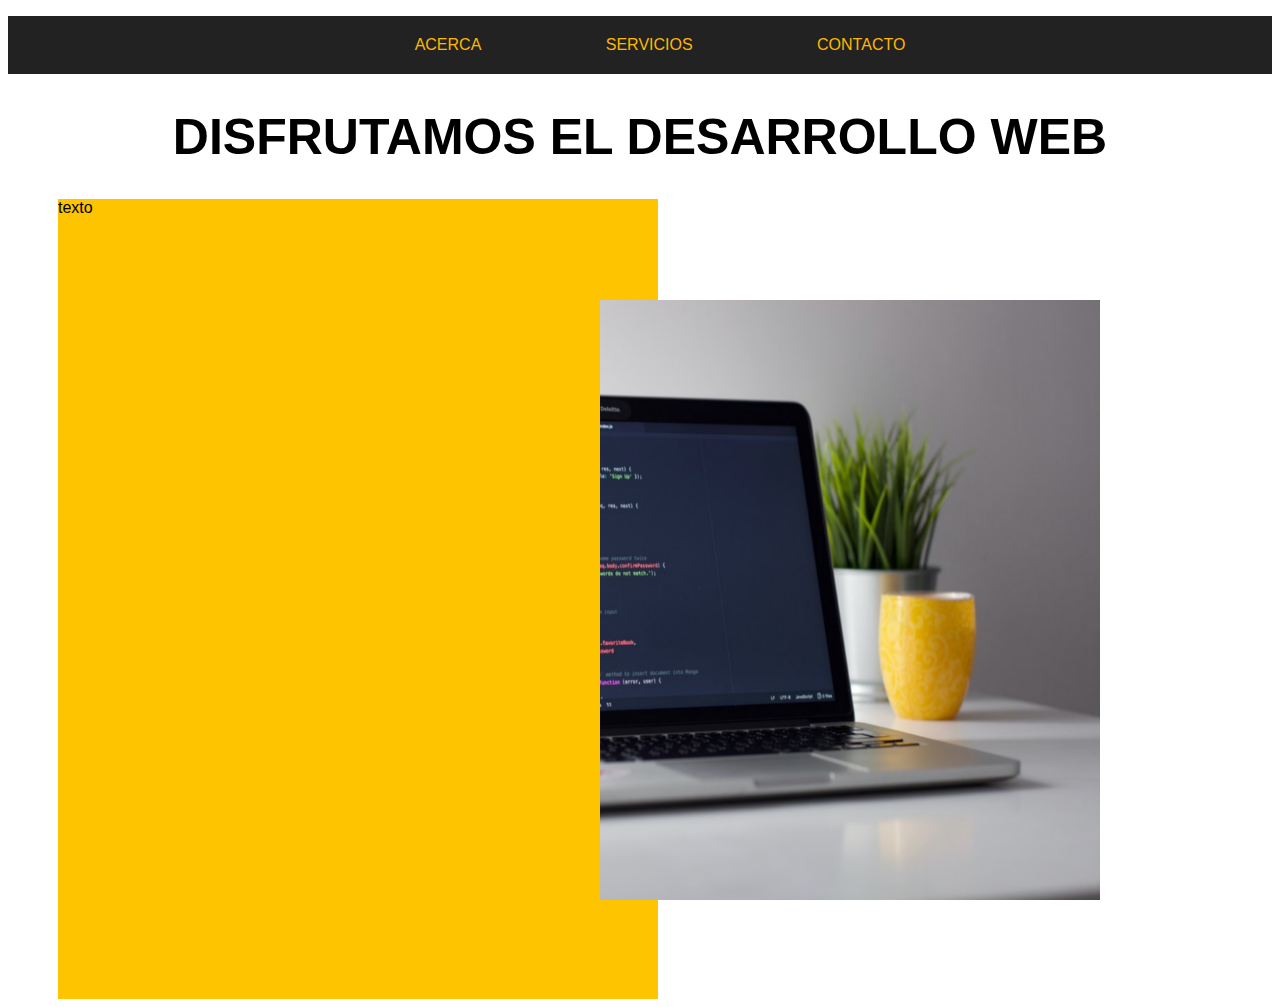
==== index.html @ b895f4a4 "Add files via upload" ====
<!doctype html>
<html>
<head>
<meta charset="utf-8">
<title>Analitica web</title>
<link href="style.css" rel="stylesheet" type="text/css">
</head>
<body>
    <div id="menu">
	   <ul>
	        <li><a href="index.html">ACERCA</a></li>
		    <li><a href="Servicios.html">SERVICIOS</a></li>
		    <li><a href="contacto.html">CONTACTO</a></li>
	   </ul>
	</div>
	<h1>DISFRUTAMOS EL DESARROLLO WEB</h1>
	<div id="caja1"><p>texto</p></div>
	<img id="imagen1" src="imagen1.png" alt="laptop" >

</body>
</html>
---- style.css ----
@charset "utf-8";
/* CSS Document */
body{background-color: color rgba(255,255,255,1.00);font-family: "Gill Sans", "Gill Sans MT", "Myriad Pro", "DejaVu Sans Condensed", Helvetica, Arial, "sans-serif";}
#menu{background-color:rgba(35,34,34,1.00);text-align: center;}
#menu ul {list-style: none;font-family: "Gill Sans", "Gill Sans MT", "Myriad Pro", "DejaVu Sans Condensed", Helvetica, Arial, "sans-serif";}
#menu ul li{display:inline-block;}
#menu ul li a{color: rgba(255,183,0,1.00);text-decoration: none;display: block;  padding:  20px 60px;}
#menu ul li a:hover{background-color: rgba(70,70,70,1.00);}
h1{text-align: center;font-size: 50px;}
h2{text-align: center;padding-top:  30px;}
#caja1{width: 600px; height: 800px; background: rgba(255,196,0,1.00);position: relative;left: 50px;}
.caja2{width: 1000px; height: 300px; background: rgba(255,196,0,1.00);position: relative; margin-bottom: 50px;margin-left: auto;margin-right: auto;}
#imagen1{width: 500px;height: 600px;position: absolute; top: 300px;left: 600px;}
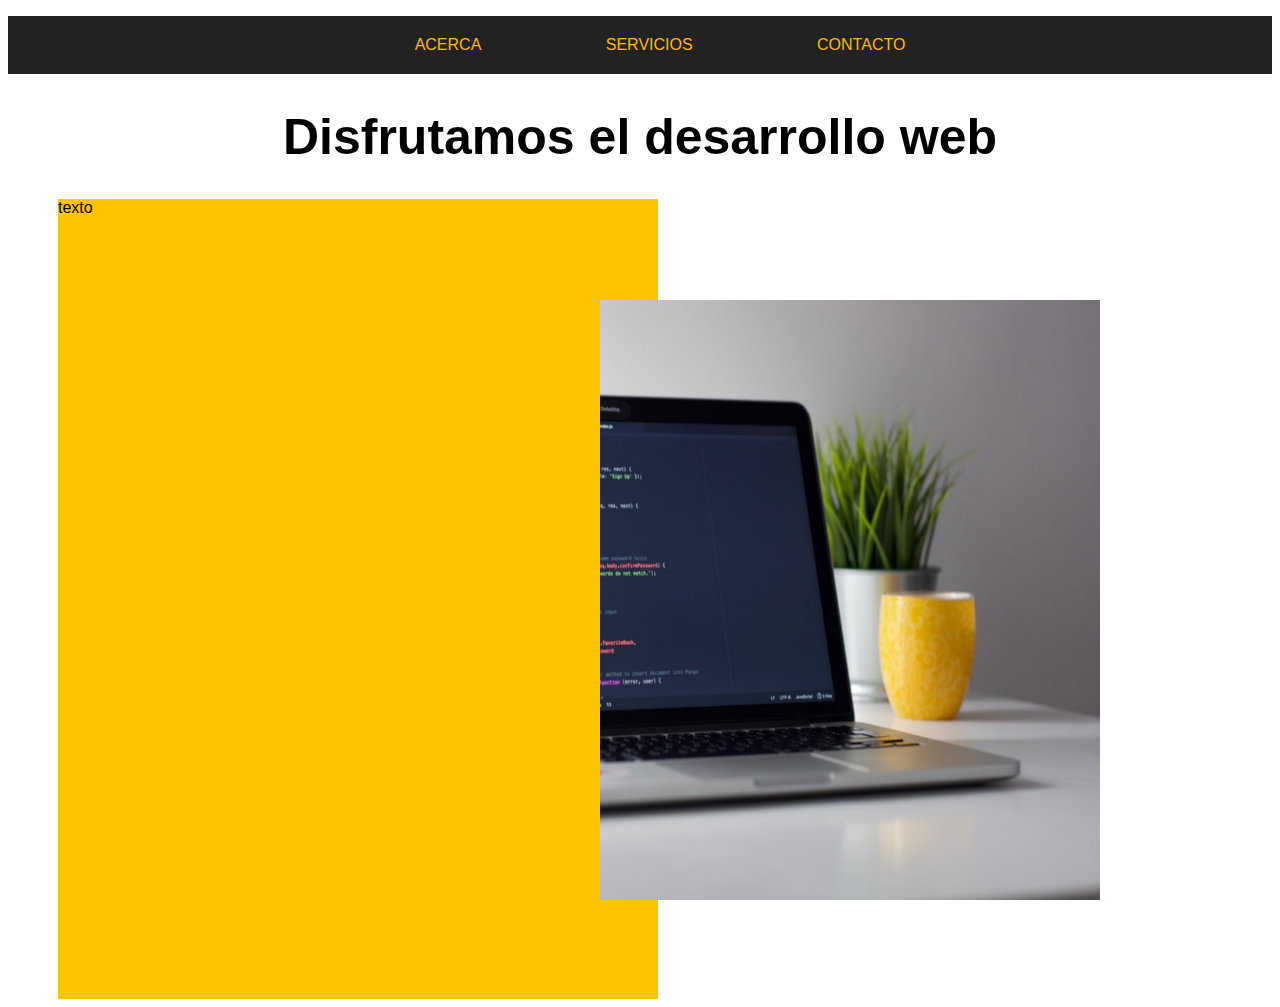
==== commit 7c859d07: "Update index.html" ====
--- a/index.html
+++ b/index.html
@@ -13,7 +13,7 @@
 		    <li><a href="contacto.html">CONTACTO</a></li>
 	   </ul>
 	</div>
-	<h1>DISFRUTAMOS EL DESARROLLO WEB</h1>
+	<h1>Disfrutamos el desarrollo web</h1>
 	<div id="caja1"><p>texto</p></div>
 	<img id="imagen1" src="imagen1.png" alt="laptop" >
 
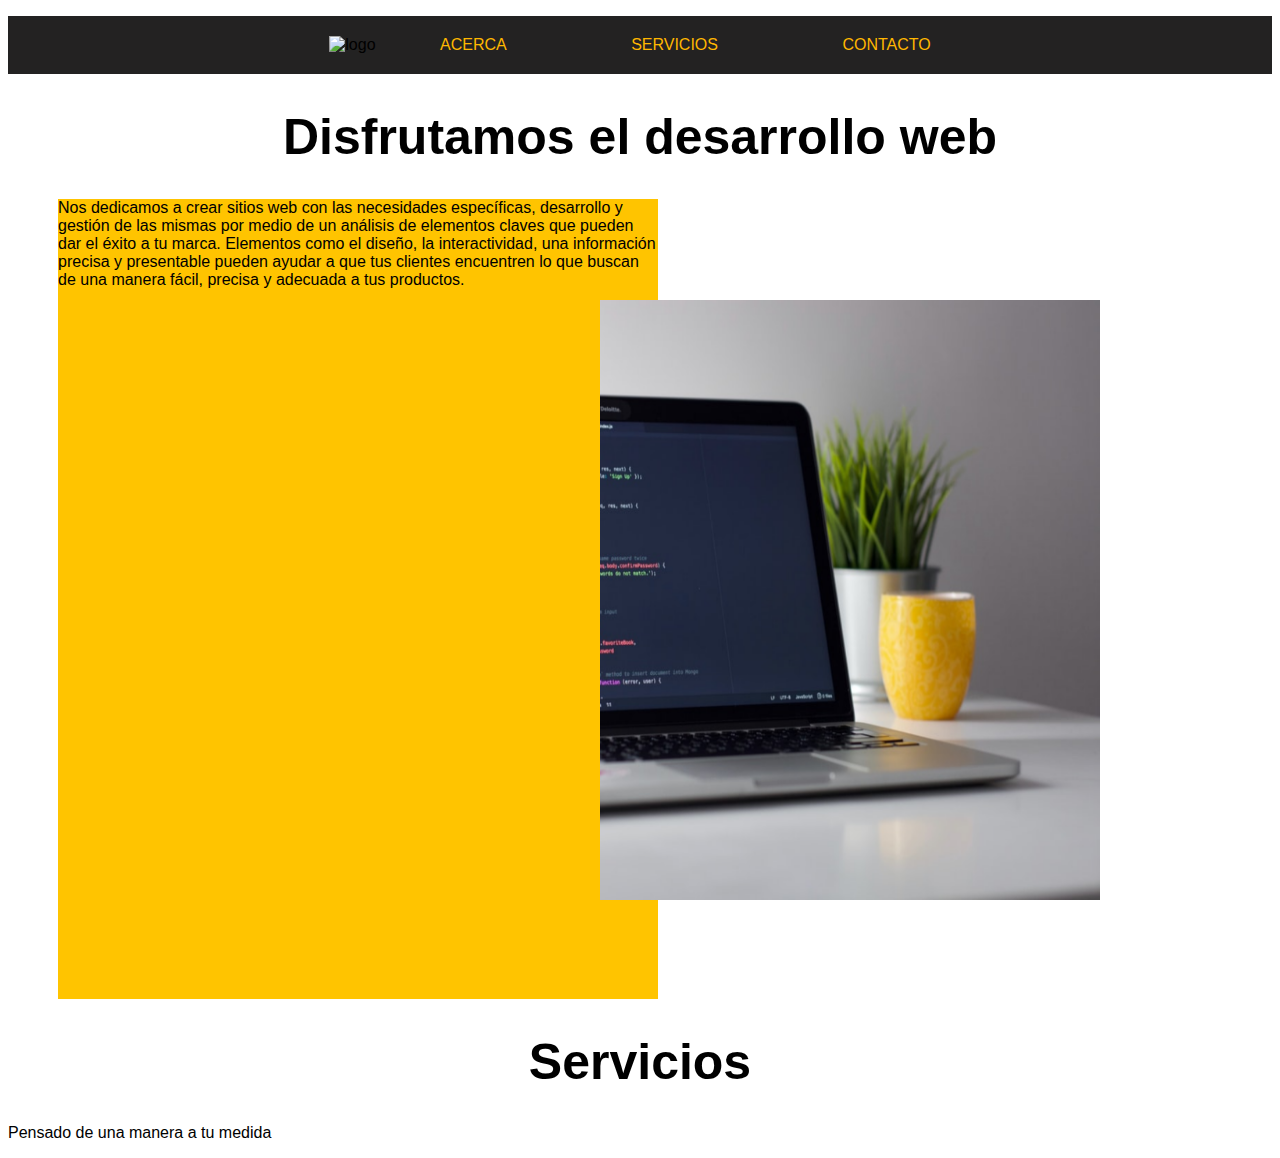
==== commit 626220be: "Update index.html" ====
--- a/index.html
+++ b/index.html
@@ -8,14 +8,23 @@
 <body>
     <div id="menu">
 	   <ul>
-	        <li><a href="index.html">ACERCA</a></li>
-		    <li><a href="Servicios.html">SERVICIOS</a></li>
+		   <li><img id="logo" src="img/logofinal.png" alt="logo"></li>
+	        <li><a href="acerca.html">ACERCA</a></li>
+		    <li><a href="index.html">SERVICIOS</a></li>
 		    <li><a href="contacto.html">CONTACTO</a></li>
 	   </ul>
 	</div>
 	<h1>Disfrutamos el desarrollo web</h1>
-	<div id="caja1"><p>texto</p></div>
+	<div id="caja1"><p>Nos dedicamos a crear sitios web con las necesidades específicas, desarrollo y gestión de las mismas por medio de un análisis de elementos claves que pueden dar el éxito a tu marca.
+Elementos como el diseño, la interactividad, una información precisa y presentable pueden ayudar a que tus clientes encuentren lo que buscan de una manera fácil, precisa y adecuada a tus productos.
+</p></div>
 	<img id="imagen1" src="imagen1.png" alt="laptop" >
+
+
+<h1>Servicios</h1>
+	<div ><p>Pensado de una manera a tu medida
+</p></div>
+
 
 </body>
 </html>
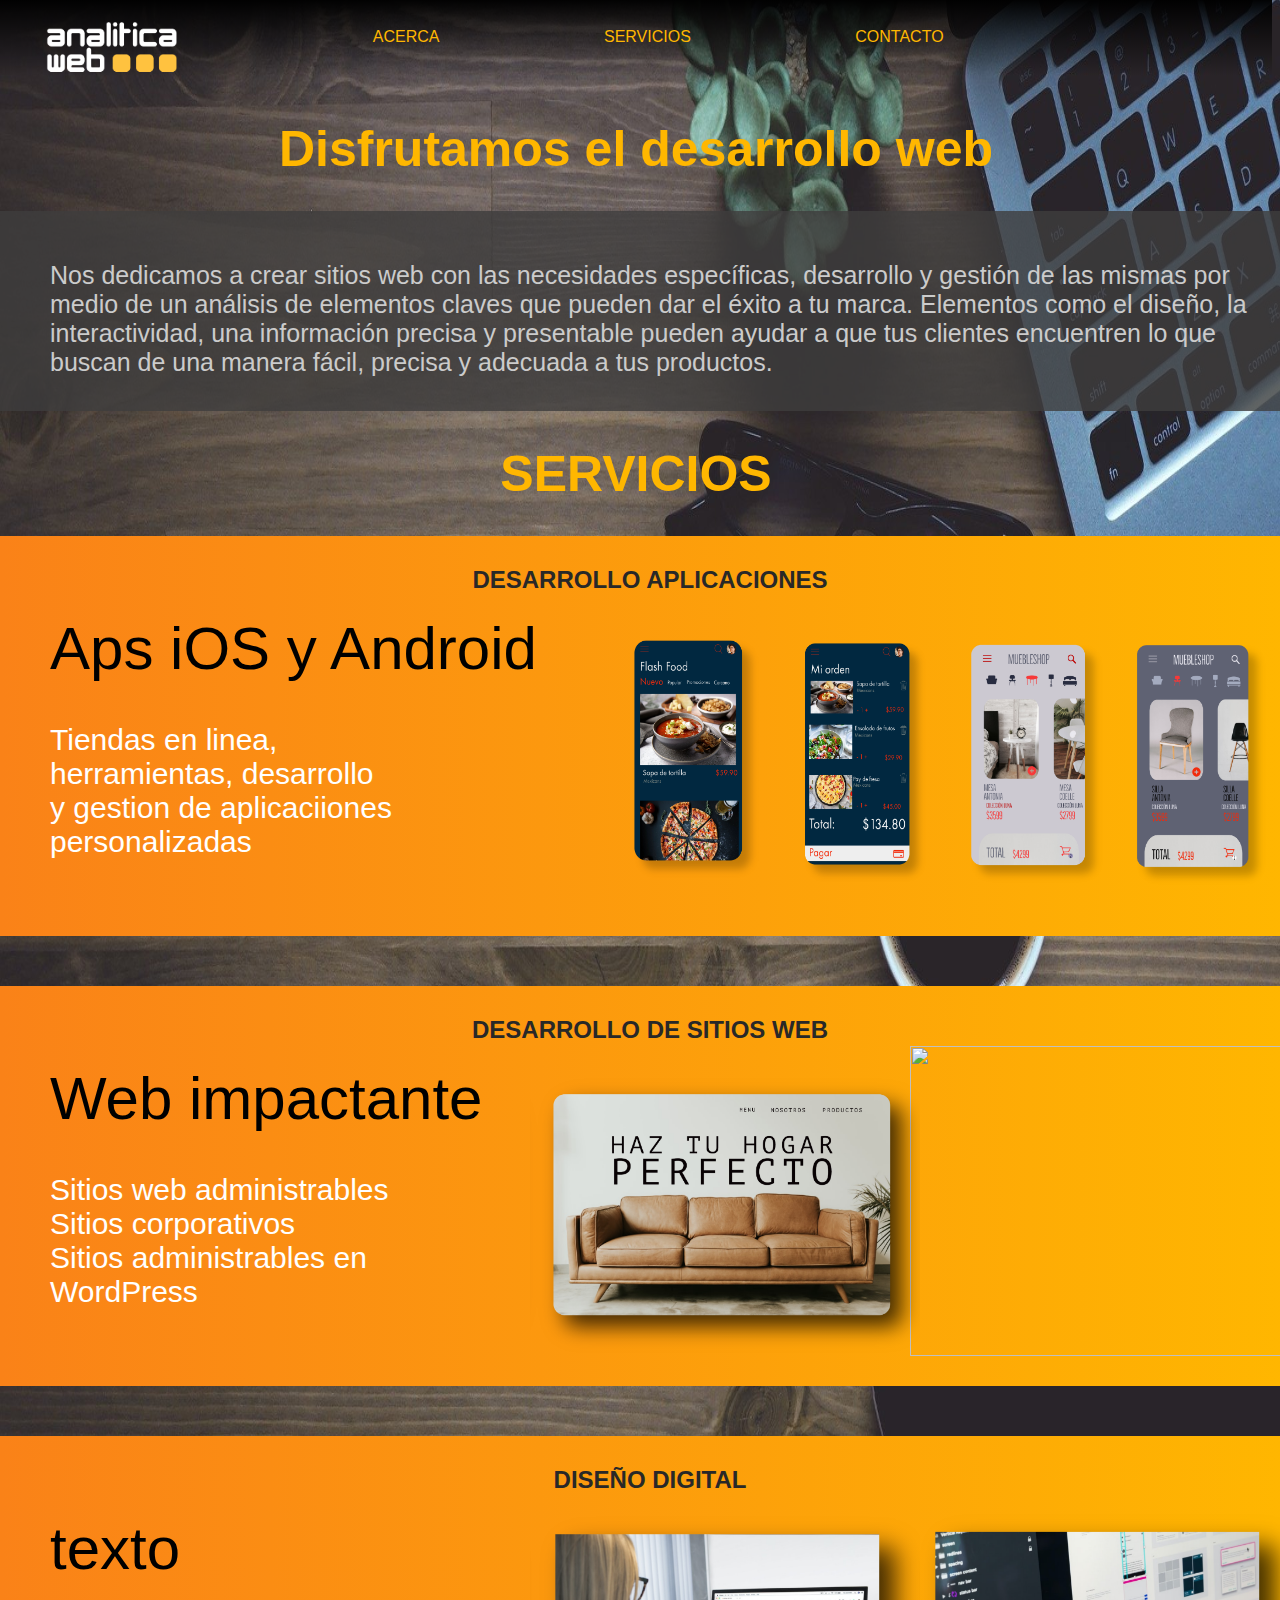
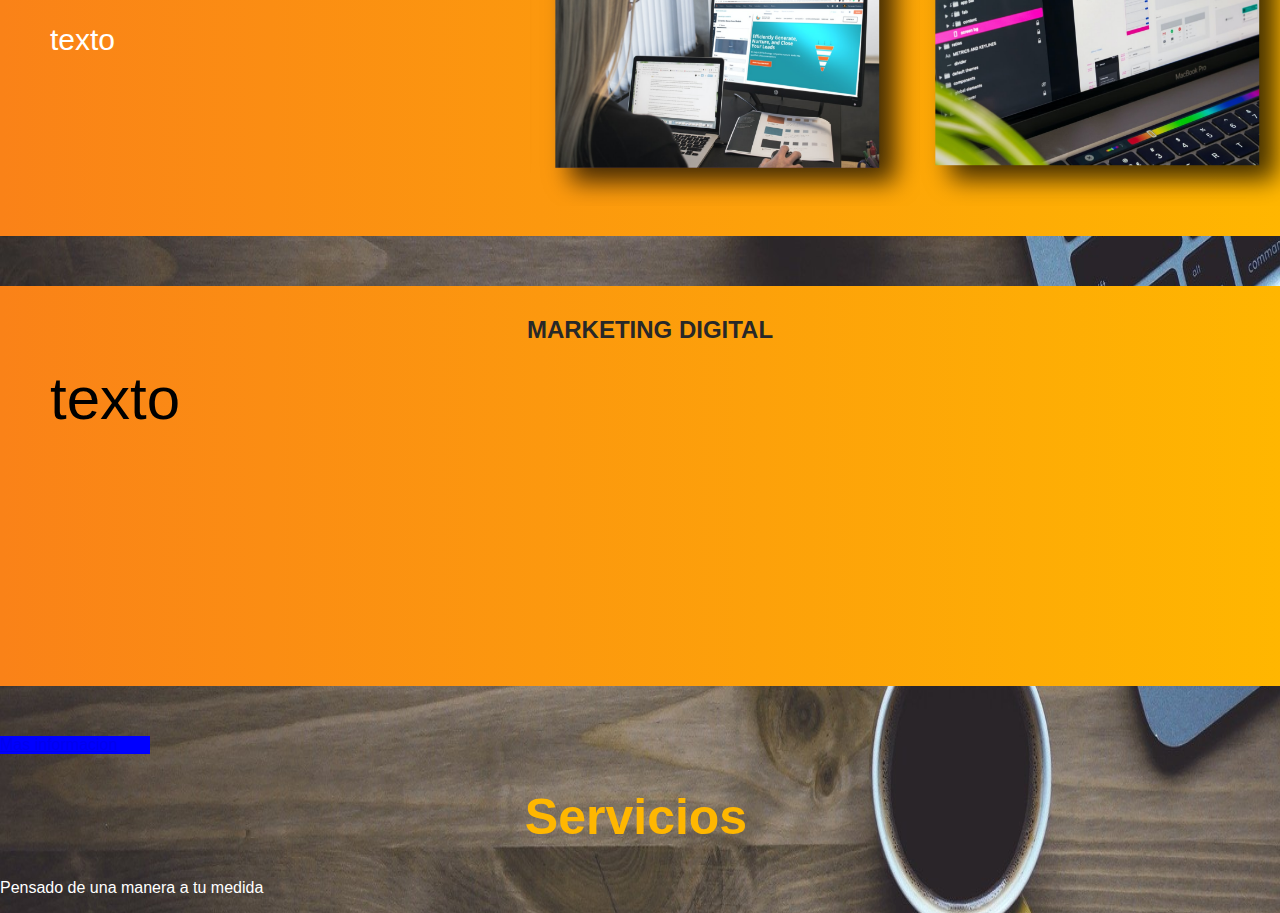
==== commit 871bc886: "Update index.html" ====
--- a/index.html
+++ b/index.html
@@ -15,16 +15,21 @@
 	   </ul>
 	</div>
 	<h1>Disfrutamos el desarrollo web</h1>
-	<div id="caja1"><p>Nos dedicamos a crear sitios web con las necesidades específicas, desarrollo y gestión de las mismas por medio de un análisis de elementos claves que pueden dar el éxito a tu marca.
+	<div id="caja1"><p1>Nos dedicamos a crear sitios web con las necesidades específicas, desarrollo y gestión de las mismas por medio de un análisis de elementos claves que pueden dar el éxito a tu marca.
 Elementos como el diseño, la interactividad, una información precisa y presentable pueden ayudar a que tus clientes encuentren lo que buscan de una manera fácil, precisa y adecuada a tus productos.
-</p></div>
-	<img id="imagen1" src="imagen1.png" alt="laptop" >
-
-
+</p1></div>
+	
+<div>
+	<h1>SERVICIOS</h1>
+    <div class="caja2"><h2>DESARROLLO APLICACIONES</h2><img id="app1" src="img/App1.png" alt="app"><img id="app2" src="img/App2.png" alt="app"><p>Aps iOS y Android</p><div class="cajatexto"><p2>Tiendas en linea, herramientas, desarrollo<br> y gestion de aplicaciiones personalizadas </p2></div></div>
+	<div class="caja2"><h2>DESARROLLO DE SITIOS WEB</h2><img id="sitio1" src="img/Sitio1.png"><img id="sitio2" src="img/sitio2.png"><p>Web impactante</p><div class="cajatexto"><p2>Sitios web administrables<br>Sitios corporativos<br>Sitios administrables en WordPress</p2></div></div>
+	<div class="caja2"><h2>DISEÑO DIGITAL </h2><img id="diseño1" src="img/diseño1-02.png"><img id="diseño2" src="img/diseño2-02.png"><p>texto</p><div class="cajatexto"><p2>texto</p2></div></div>
+	<div class="caja2"><h2>MARKETING DIGITAL</h2><p>texto</p></div>
+</div>
+	<a id="boton" href="contacto.html">Mas informacion</a>
 <h1>Servicios</h1>
 	<div ><p>Pensado de una manera a tu medida
 </p></div>
 
-
 </body>
 </html>
--- a/style.css
+++ b/style.css
@@ -1,13 +1,34 @@
 @charset "utf-8";
 /* CSS Document */
-body{background-color: color rgba(255,255,255,1.00);font-family: "Gill Sans", "Gill Sans MT", "Myriad Pro", "DejaVu Sans Condensed", Helvetica, Arial, "sans-serif";}
-#menu{background-color:rgba(35,34,34,1.00);text-align: center;}
-#menu ul {list-style: none;font-family: "Gill Sans", "Gill Sans MT", "Myriad Pro", "DejaVu Sans Condensed", Helvetica, Arial, "sans-serif";}
+body{background-image: url("img/fondo 2.jpg");background-repeat: repeat-y;background-position: top;background-size: 100% 1500px;
+  background-attachment: scroll; font-family: "Gill Sans", "Gill Sans MT", "Myriad Pro", "DejaVu Sans Condensed", Helvetica, Arial, "sans-serif";margin-left: 0px;}
+#menu{width: 100%; background-image: linear-gradient(black,rgba(255,253,253,0.00) );text-align: center;position: relative;top: -10px;left: 0px; }
+#menu ul {list-style: none;font-family: "Gill Sans", "Gill Sans MT", "Myriad Pro", "DejaVu Sans Condensed", Helvetic a, Arial, "sans-serif";margin-top: 0px;}
 #menu ul li{display:inline-block;}
-#menu ul li a{color: rgba(255,183,0,1.00);text-decoration: none;display: block;  padding:  20px 60px;}
-#menu ul li a:hover{background-color: rgba(70,70,70,1.00);}
-h1{text-align: center;font-size: 50px;}
-h2{text-align: center;padding-top:  30px;}
-#caja1{width: 600px; height: 800px; background: rgba(255,196,0,1.00);position: relative;left: 50px;}
-.caja2{width: 1000px; height: 300px; background: rgba(255,196,0,1.00);position: relative; margin-bottom: 50px;margin-left: auto;margin-right: auto;}
-#imagen1{width: 500px;height: 600px;position: absolute; top: 300px;left: 600px;}+#menu ul li a{color: rgba(255,183,0,1.00);text-decoration: none;display: block;  padding:  30px 80px;}
+#menu ul li a:hover{background-image: linear-gradient(rgba(70,70,70,1.00),rgba(255,253,253,0.00));}
+h1{text-align: center;font-size: 50px;color: rgba(255,183,0,1.00)}
+h2{text-align: center;padding-top:  30px;color: rgba(40,40,40,1.00)}
+h3{text-align: center;color: rgba(255,183,0,1.00);}
+#caja1{width: 1200px; height: 100px; background-color:rgba(63,61,61,0.80);position: relative;margin-left: auto;margin-right: auto;padding: 50px;}
+.caja2{width: 1300px; height: 400px; background-image: linear-gradient(to left, rgba(255,183,0,1.00), rgba(250,130,24,1.00) );position: relative; margin-bottom: 50px;margin-left: auto;margin-right: auto;}
+#imagen1{width: 500px;height: 600px;position: absolute; top: 300px;left: 800px;}
+form{position: relative; left: 590px;top: 100px}
+input{margin-top: 20px;width: 300px;font-family: "Gill Sans", "Gill Sans MT", "Myriad Pro", "DejaVu Sans Condensed", Helvetica, Arial, "sans-serif";
+padding: 10px; display: block;}
+textarea{margin-top: 20px;width: 300px;font-family: "Gill Sans", "Gill Sans MT", "Myriad Pro", "DejaVu Sans Condensed", Helvetica, Arial, "sans-serif";
+padding: 10px; display: block;}
+#cajacontacto{width: 500px;height: 600px;background:  rgba(255,196,0,1.00);position: absolute; left:500px;margin-bottom: 50px;}
+#logo{width: 200px;height: 100px; position: absolute; left:10px; top: 0px; }
+#cajahistoria{width:700px; height: 500px;background-color:rgba(63,61,61,0.80);padding: 30px;position:relative;margin-left:auto;margin-right:auto;}
+p{color: rgba(255,255,255,1.00);}
+p1{color: rgba(203,203,203,1.00);font-size:25px;}
+#app1{width: 390px; height: 310px;position: absolute;right: 0px;top:70px;}
+#app2{width: 300px; height: 250px;position: absolute;right: 370px;top:100px;}
+.caja2 p{color: black;font-size:60px;margin-left:50px;margin-top: 0px;}
+.cajatexto{color: white;font-size:30px;  margin-left:50px;width:400px;position: relative; bottom:20px}
+#sitio1{width: 390px; height: 310px;position: absolute;right: 0px;top:60px;}
+#sitio2{width: 390px; height: 310px;position: absolute;right: 380px;top:60px;}
+#diseño1{width: 390px; height: 310px;position: absolute;right: 0px;top:60px;}
+#diseño2{width: 390px; height: 310px;position: absolute;right: 380px;top:60px;}
+#boton{background: blue; display:block; width: 150px;}
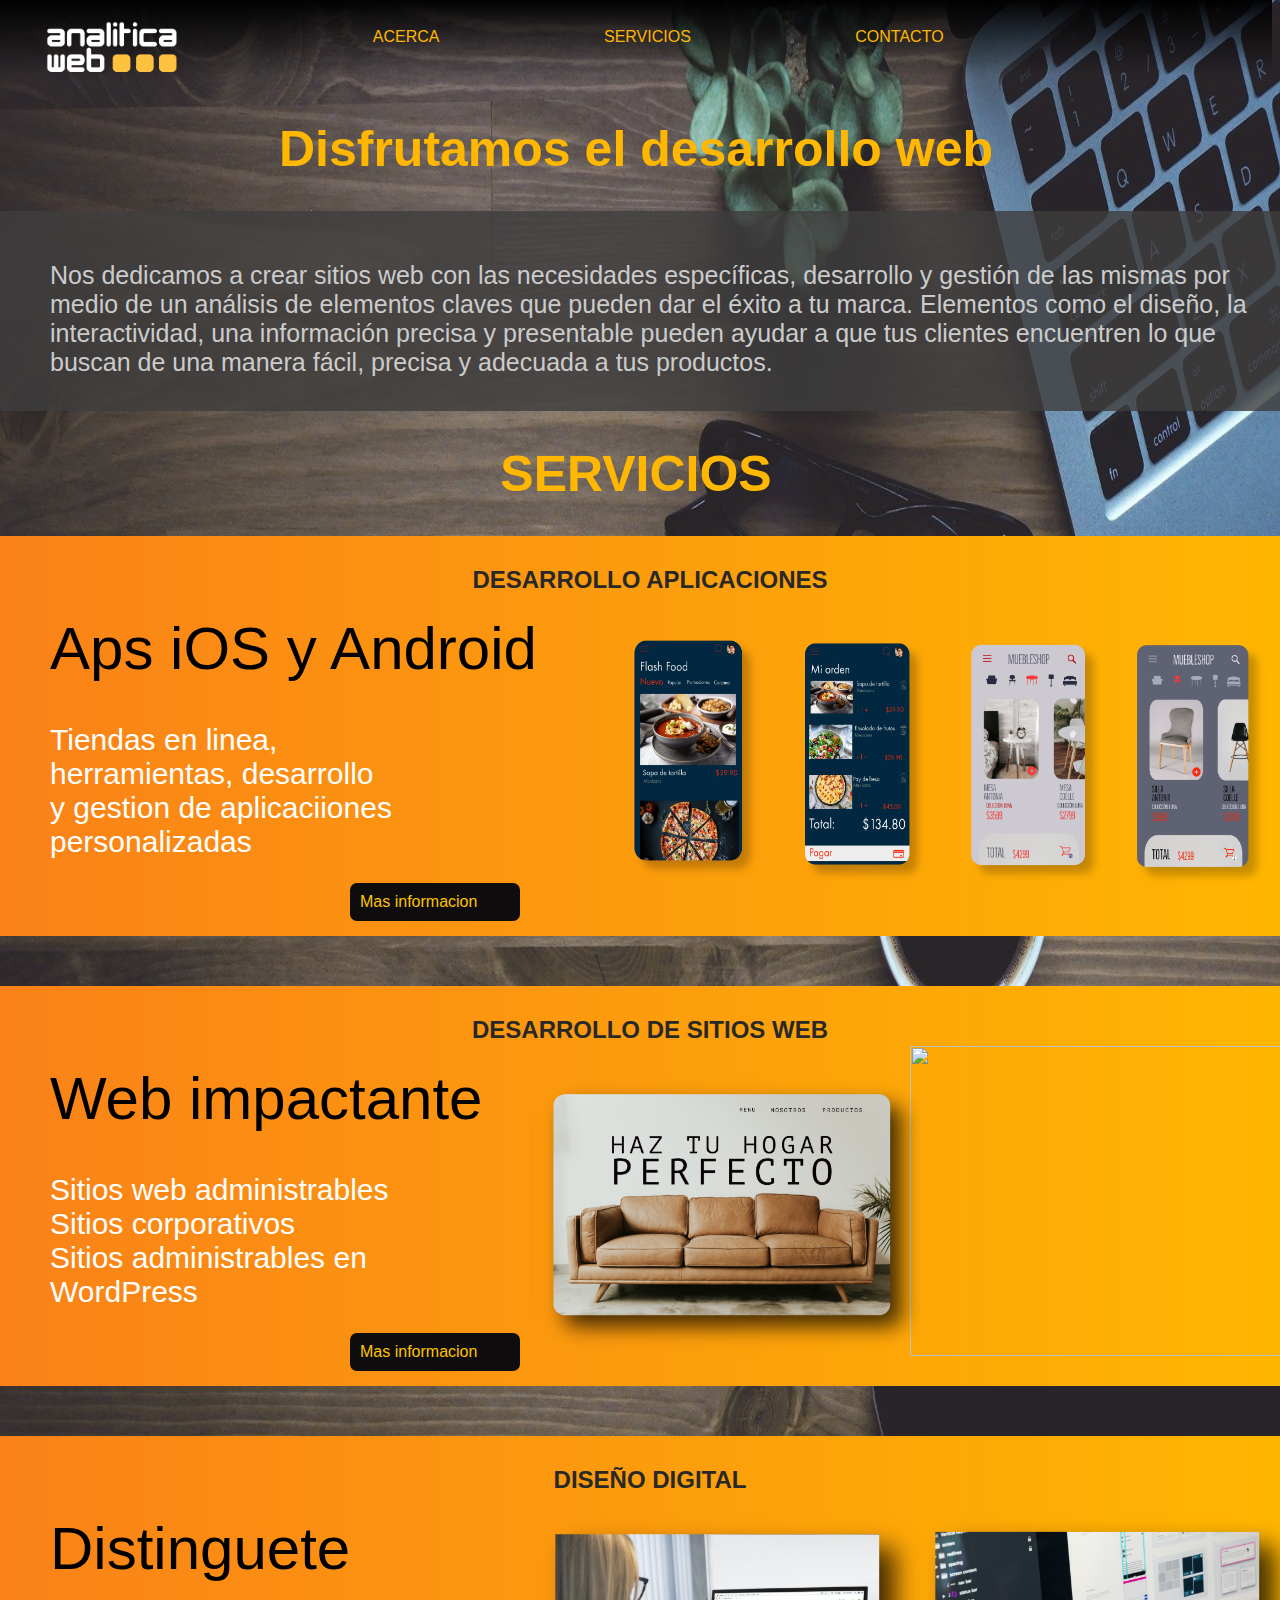
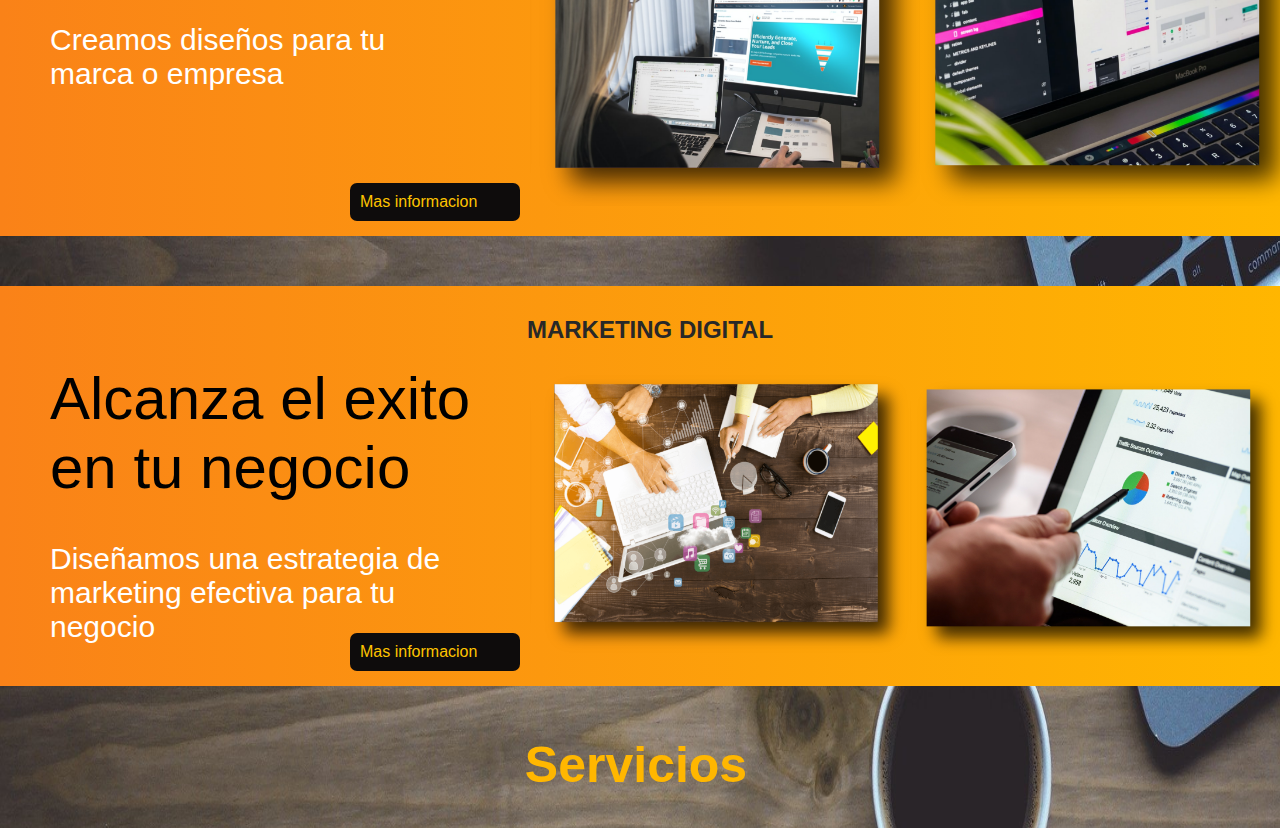
==== commit b2979bbf: "Update index.html" ====
--- a/index.html
+++ b/index.html
@@ -21,15 +21,22 @@
 	
 <div>
 	<h1>SERVICIOS</h1>
-    <div class="caja2"><h2>DESARROLLO APLICACIONES</h2><img id="app1" src="img/App1.png" alt="app"><img id="app2" src="img/App2.png" alt="app"><p>Aps iOS y Android</p><div class="cajatexto"><p2>Tiendas en linea, herramientas, desarrollo<br> y gestion de aplicaciiones personalizadas </p2></div></div>
-	<div class="caja2"><h2>DESARROLLO DE SITIOS WEB</h2><img id="sitio1" src="img/Sitio1.png"><img id="sitio2" src="img/sitio2.png"><p>Web impactante</p><div class="cajatexto"><p2>Sitios web administrables<br>Sitios corporativos<br>Sitios administrables en WordPress</p2></div></div>
-	<div class="caja2"><h2>DISEÑO DIGITAL </h2><img id="diseño1" src="img/diseño1-02.png"><img id="diseño2" src="img/diseño2-02.png"><p>texto</p><div class="cajatexto"><p2>texto</p2></div></div>
-	<div class="caja2"><h2>MARKETING DIGITAL</h2><p>texto</p></div>
+    <div class="caja2"><h2>DESARROLLO APLICACIONES</h2><img id="app1" src="img/App1.png" alt="app"><img id="app2" src="img/App2.png" alt="app"><p>Aps iOS y Android</p><div class="cajatexto"><p2>Tiendas en linea, herramientas, desarrollo<br> y gestion de aplicaciiones personalizadas </p2></div>
+	<a class="boton" href="contacto.html">Mas informacion</a>
+	</div>
+	
+	<div class="caja2"><h2>DESARROLLO DE SITIOS WEB</h2><img id="sitio1" src="img/Sitio1.png"><img id="sitio2" src="img/sitio2.png"><p>Web impactante</p><div class="cajatexto"><p2>Sitios web administrables<br>Sitios corporativos<br>Sitios administrables en WordPress</p2></div>
+	<a class="boton" href="contacto.html">Mas informacion</a></div>
+	
+	
+	<div class="caja2"><h2>DISEÑO DIGITAL </h2><img id="diseño1" src="img/diseño1-02.png"><img id="diseño2" src="img/diseño2-02.png"><p>Distinguete </p><div class="cajatexto"><p2>Creamos diseños para tu marca o empresa</p2></div>
+	<a class="boton" href="contacto.html">Mas informacion</a></div>
+	
+	<div class="caja2"><h2>MARKETING DIGITAL</h2><img id="marketing1" src="img/marketing1.png"><img id="marketing2" src="img/marketing2.png"><p>Alcanza el exito<br> en tu negocio</p><div class="cajatexto"><p2>Diseñamos una estrategia de marketing efectiva para tu negocio</p2></div>
+	<a class="boton" href="contacto.html">Mas informacion</a></div>
 </div>
-	<a id="boton" href="contacto.html">Mas informacion</a>
+	
 <h1>Servicios</h1>
-	<div ><p>Pensado de una manera a tu medida
-</p></div>
 
 </body>
 </html>
--- a/style.css
+++ b/style.css
@@ -31,4 +31,6 @@
 #sitio2{width: 390px; height: 310px;position: absolute;right: 380px;top:60px;}
 #diseño1{width: 390px; height: 310px;position: absolute;right: 0px;top:60px;}
 #diseño2{width: 390px; height: 310px;position: absolute;right: 380px;top:60px;}
-#boton{background: blue; display:block; width: 150px;}
+#marketing1{width: 390px; height: 310px;position: absolute;right: 0px;top:60px;}
+#marketing2{width: 390px; height: 310px;position: absolute;right: 380px;top:60px;}
+.boton{ background:rgba(14,12,12,1.00) ;color: rgba(255,196,0,1.00); display:block; width: 150px;text-decoration:none;padding:10px;position:absolute;bottom:15px;left:350px;border-radius:7px;}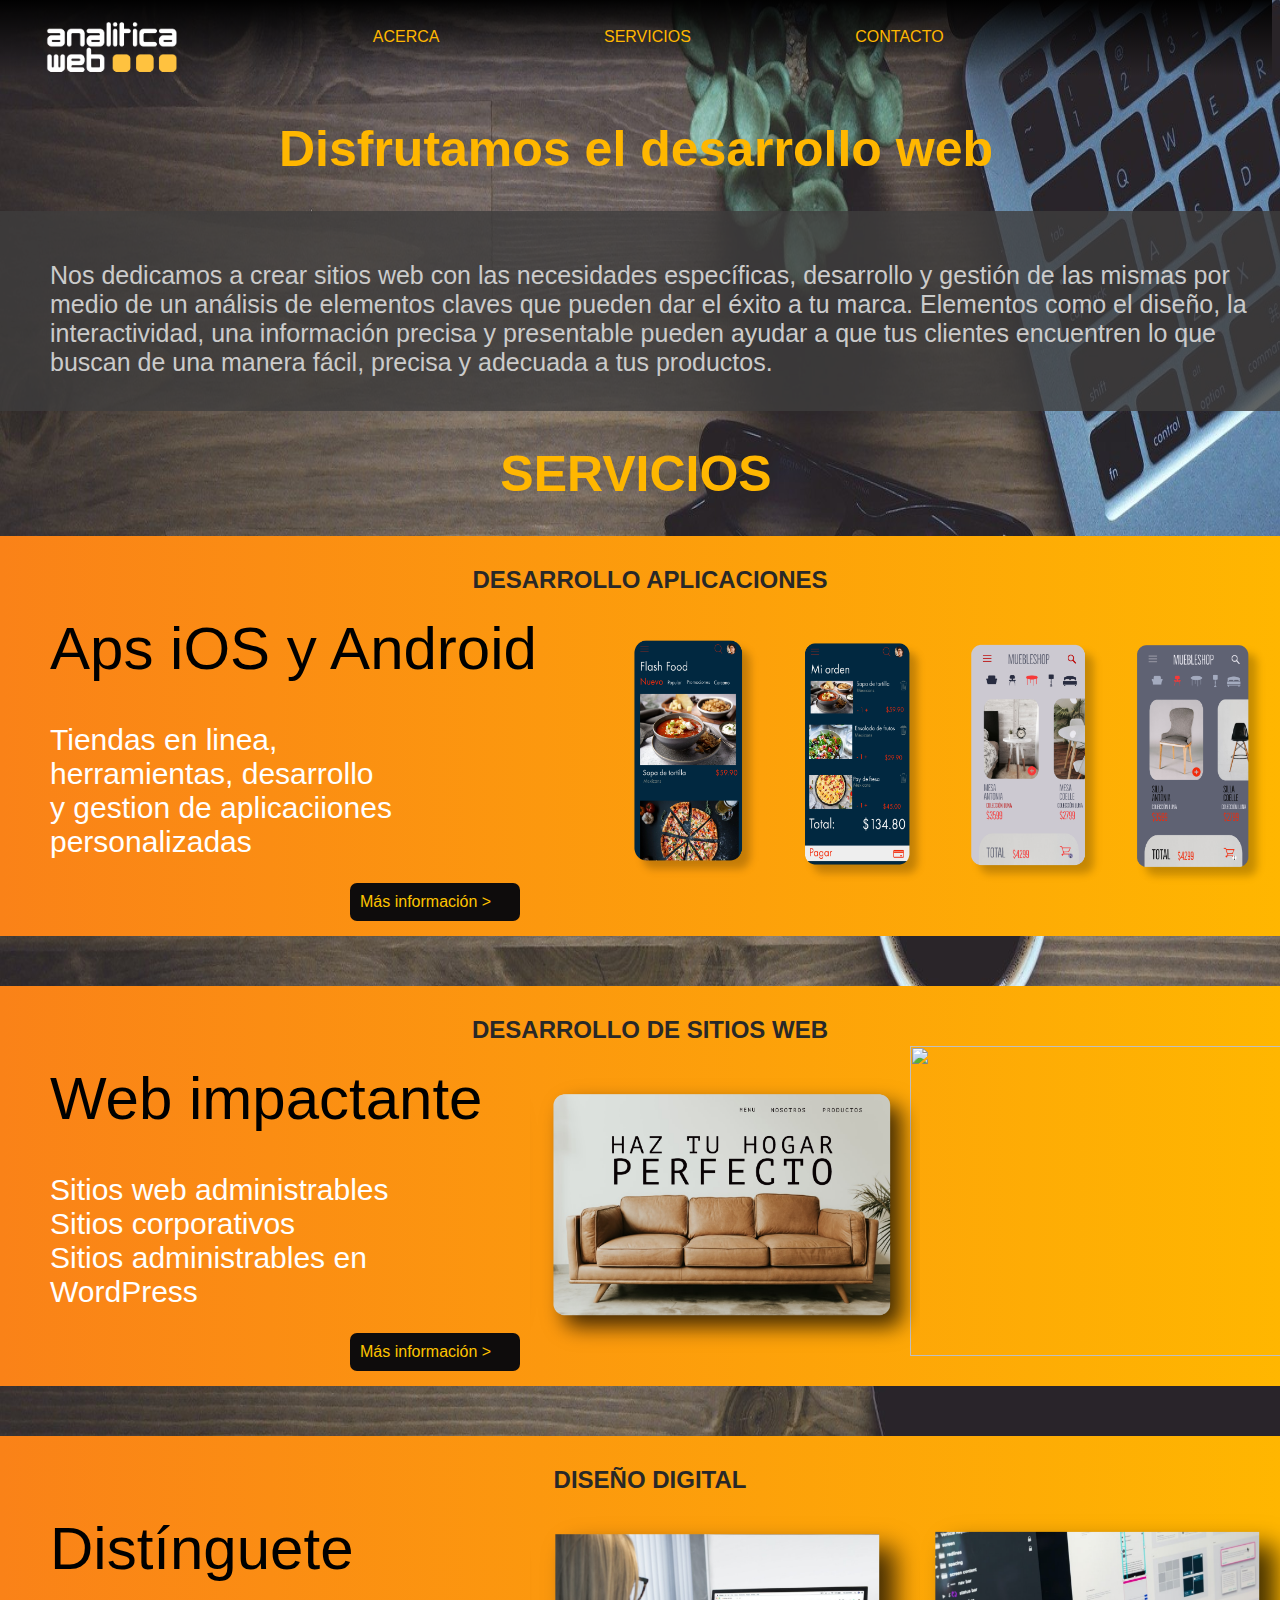
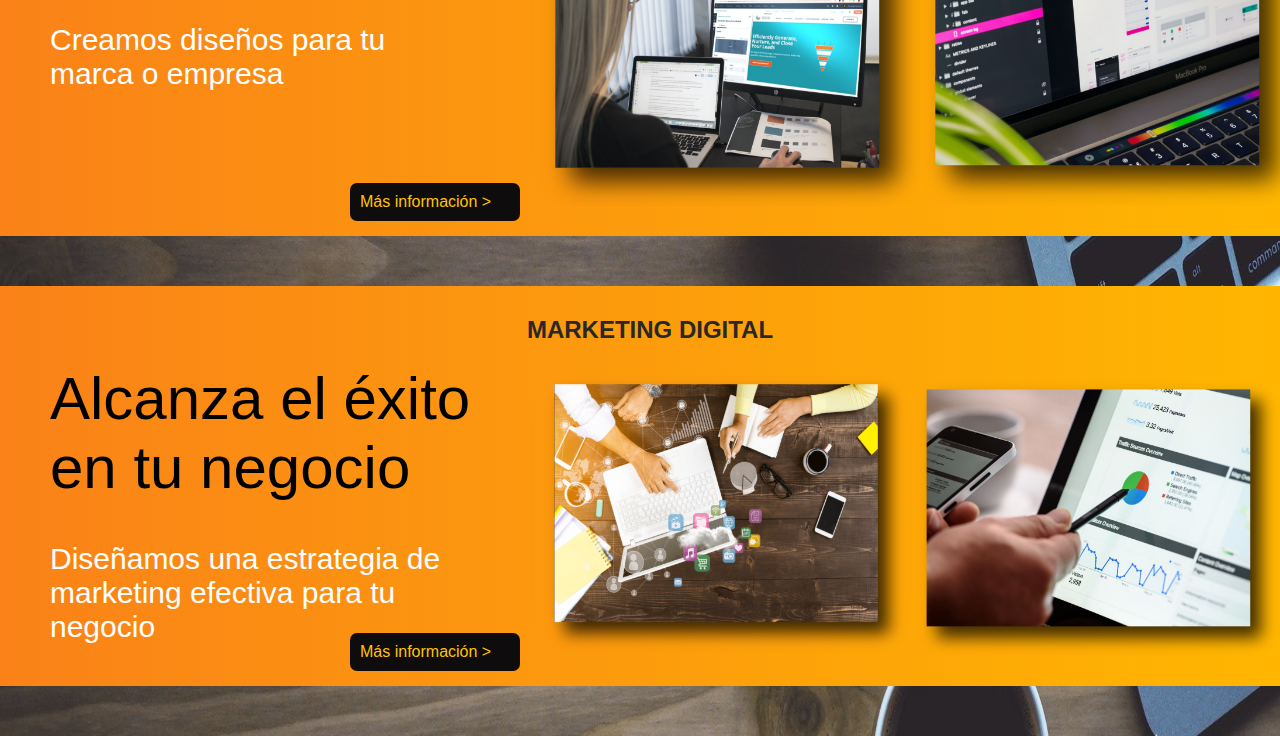
==== commit 06e795d1: "Update index.html" ====
--- a/index.html
+++ b/index.html
@@ -22,21 +22,20 @@
 <div>
 	<h1>SERVICIOS</h1>
     <div class="caja2"><h2>DESARROLLO APLICACIONES</h2><img id="app1" src="img/App1.png" alt="app"><img id="app2" src="img/App2.png" alt="app"><p>Aps iOS y Android</p><div class="cajatexto"><p2>Tiendas en linea, herramientas, desarrollo<br> y gestion de aplicaciiones personalizadas </p2></div>
-	<a class="boton" href="contacto.html">Mas informacion</a>
+	<a class="boton" href="contacto.html">Más información ></a>
 	</div>
 	
 	<div class="caja2"><h2>DESARROLLO DE SITIOS WEB</h2><img id="sitio1" src="img/Sitio1.png"><img id="sitio2" src="img/sitio2.png"><p>Web impactante</p><div class="cajatexto"><p2>Sitios web administrables<br>Sitios corporativos<br>Sitios administrables en WordPress</p2></div>
-	<a class="boton" href="contacto.html">Mas informacion</a></div>
+	<a class="boton" href="contacto.html">Más información > </a></div>
 	
 	
-	<div class="caja2"><h2>DISEÑO DIGITAL </h2><img id="diseño1" src="img/diseño1-02.png"><img id="diseño2" src="img/diseño2-02.png"><p>Distinguete </p><div class="cajatexto"><p2>Creamos diseños para tu marca o empresa</p2></div>
-	<a class="boton" href="contacto.html">Mas informacion</a></div>
+	<div class="caja2"><h2>DISEÑO DIGITAL </h2><img id="diseño1" src="img/diseño1-02.png"><img id="diseño2" src="img/diseño2-02.png"><p>Distínguete </p><div class="cajatexto"><p2>Creamos diseños para tu marca o empresa</p2></div>
+	<a class="boton" href="contacto.html">Más información > </a></div>
 	
-	<div class="caja2"><h2>MARKETING DIGITAL</h2><img id="marketing1" src="img/marketing1.png"><img id="marketing2" src="img/marketing2.png"><p>Alcanza el exito<br> en tu negocio</p><div class="cajatexto"><p2>Diseñamos una estrategia de marketing efectiva para tu negocio</p2></div>
-	<a class="boton" href="contacto.html">Mas informacion</a></div>
+	<div class="caja2"><h2>MARKETING DIGITAL</h2><img id="marketing1" src="img/marketing1.png"><img id="marketing2" src="img/marketing2.png"><p>Alcanza el éxito<br> en tu negocio</p><div class="cajatexto"><p2>Diseñamos una estrategia de marketing efectiva para tu negocio</p2></div>
+	<a class="boton" href="contacto.html">Más información > </a></div>
 </div>
 	
-<h1>Servicios</h1>
 
 </body>
 </html>
